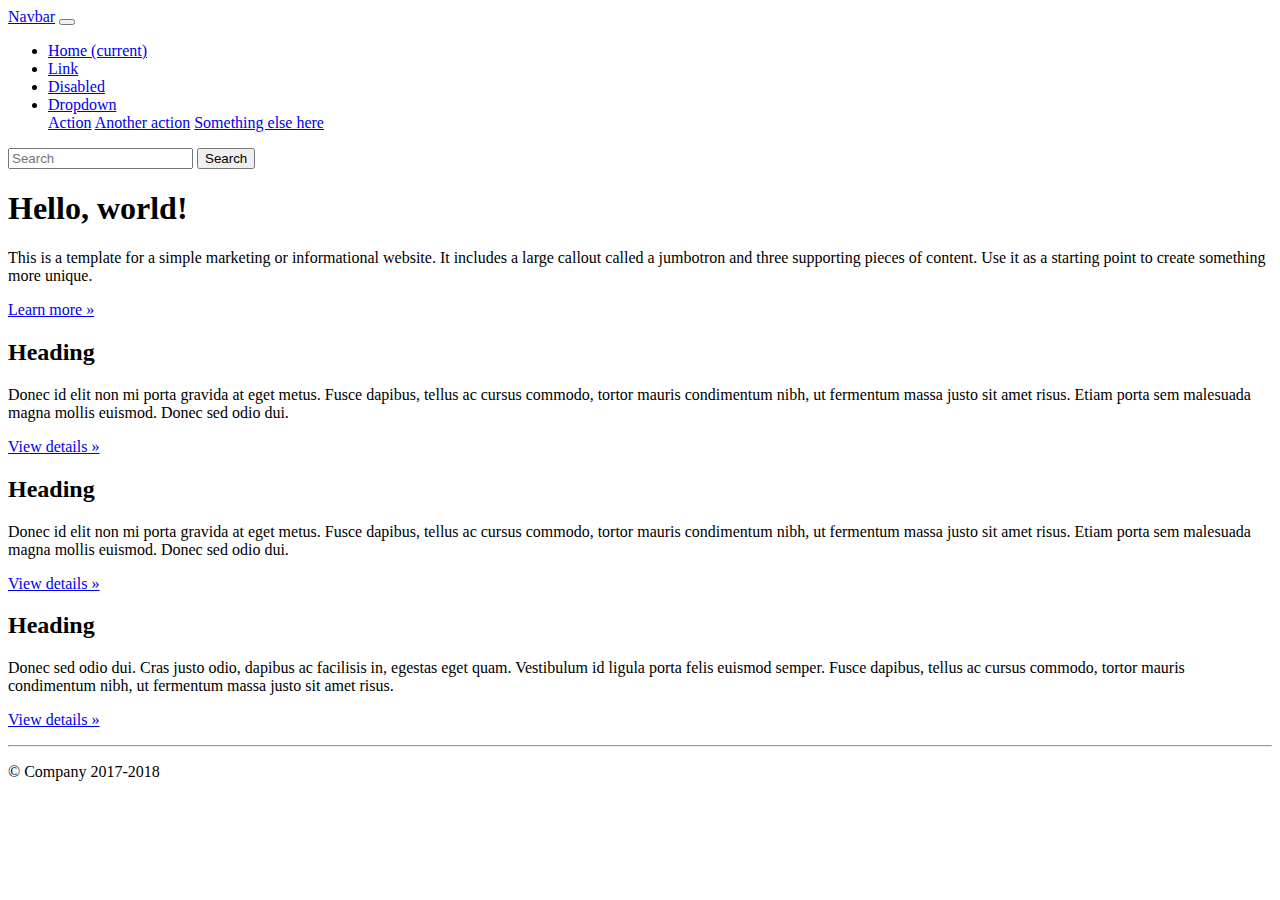
==== index.html @ dc1a375a "initial commit" ====
<!doctype html>
<html lang="en">
  <head>
    <meta charset="utf-8">
    <meta name="viewport" content="width=device-width, initial-scale=1, shrink-to-fit=no">
    <meta name="description" content="">
    <meta name="author" content="">
    <link rel="icon" href="/docs/4.0/assets/img/favicons/favicon.ico">

    <title>Jumbotron Template for Bootstrap</title>

    <link rel="canonical" href="https://getbootstrap.com/docs/4.0/examples/jumbotron/">

    <!-- Bootstrap core CSS -->
    <link href="../../dist/css/bootstrap.min.css" rel="stylesheet">

    <!-- Custom styles for this template -->
    <link href="jumbotron.css" rel="stylesheet">
  </head>

  <body>

    <nav class="navbar navbar-expand-md navbar-dark fixed-top bg-dark">
      <a class="navbar-brand" href="#">Navbar</a>
      <button class="navbar-toggler" type="button" data-toggle="collapse" data-target="#navbarsExampleDefault" aria-controls="navbarsExampleDefault" aria-expanded="false" aria-label="Toggle navigation">
        <span class="navbar-toggler-icon"></span>
      </button>

      <div class="collapse navbar-collapse" id="navbarsExampleDefault">
        <ul class="navbar-nav mr-auto">
          <li class="nav-item active">
            <a class="nav-link" href="#">Home <span class="sr-only">(current)</span></a>
          </li>
          <li class="nav-item">
            <a class="nav-link" href="#">Link</a>
          </li>
          <li class="nav-item">
            <a class="nav-link disabled" href="#">Disabled</a>
          </li>
          <li class="nav-item dropdown">
            <a class="nav-link dropdown-toggle" href="http://example.com" id="dropdown01" data-toggle="dropdown" aria-haspopup="true" aria-expanded="false">Dropdown</a>
            <div class="dropdown-menu" aria-labelledby="dropdown01">
              <a class="dropdown-item" href="#">Action</a>
              <a class="dropdown-item" href="#">Another action</a>
              <a class="dropdown-item" href="#">Something else here</a>
            </div>
          </li>
        </ul>
        <form class="form-inline my-2 my-lg-0">
          <input class="form-control mr-sm-2" type="text" placeholder="Search" aria-label="Search">
          <button class="btn btn-outline-success my-2 my-sm-0" type="submit">Search</button>
        </form>
      </div>
    </nav>

    <main role="main">

      <!-- Main jumbotron for a primary marketing message or call to action -->
      <div class="jumbotron">
        <div class="container">
          <h1 class="display-3">Hello, world!</h1>
          <p>This is a template for a simple marketing or informational website. It includes a large callout called a jumbotron and three supporting pieces of content. Use it as a starting point to create something more unique.</p>
          <p><a class="btn btn-primary btn-lg" href="#" role="button">Learn more &raquo;</a></p>
        </div>
      </div>

      <div class="container">
        <!-- Example row of columns -->
        <div class="row">
          <div class="col-md-4">
            <h2>Heading</h2>
            <p>Donec id elit non mi porta gravida at eget metus. Fusce dapibus, tellus ac cursus commodo, tortor mauris condimentum nibh, ut fermentum massa justo sit amet risus. Etiam porta sem malesuada magna mollis euismod. Donec sed odio dui. </p>
            <p><a class="btn btn-secondary" href="#" role="button">View details &raquo;</a></p>
          </div>
          <div class="col-md-4">
            <h2>Heading</h2>
            <p>Donec id elit non mi porta gravida at eget metus. Fusce dapibus, tellus ac cursus commodo, tortor mauris condimentum nibh, ut fermentum massa justo sit amet risus. Etiam porta sem malesuada magna mollis euismod. Donec sed odio dui. </p>
            <p><a class="btn btn-secondary" href="#" role="button">View details &raquo;</a></p>
          </div>
          <div class="col-md-4">
            <h2>Heading</h2>
            <p>Donec sed odio dui. Cras justo odio, dapibus ac facilisis in, egestas eget quam. Vestibulum id ligula porta felis euismod semper. Fusce dapibus, tellus ac cursus commodo, tortor mauris condimentum nibh, ut fermentum massa justo sit amet risus.</p>
            <p><a class="btn btn-secondary" href="#" role="button">View details &raquo;</a></p>
          </div>
        </div>

        <hr>

      </div> <!-- /container -->

    </main>

    <footer class="container">
      <p>&copy; Company 2017-2018</p>
    </footer>

    <!-- Bootstrap core JavaScript
    ================================================== -->
    <!-- Placed at the end of the document so the pages load faster -->
    <script src="https://code.jquery.com/jquery-3.2.1.slim.min.js" integrity="sha384-KJ3o2DKtIkvYIK3UENzmM7KCkRr/rE9/Qpg6aAZGJwFDMVNA/GpGFF93hXpG5KkN" crossorigin="anonymous"></script>
    <script>window.jQuery || document.write('<script src="../../assets/js/vendor/jquery-slim.min.js"><\/script>')</script>
    <script src="../../assets/js/vendor/popper.min.js"></script>
    <script src="../../dist/js/bootstrap.min.js"></script>
  </body>
</html>
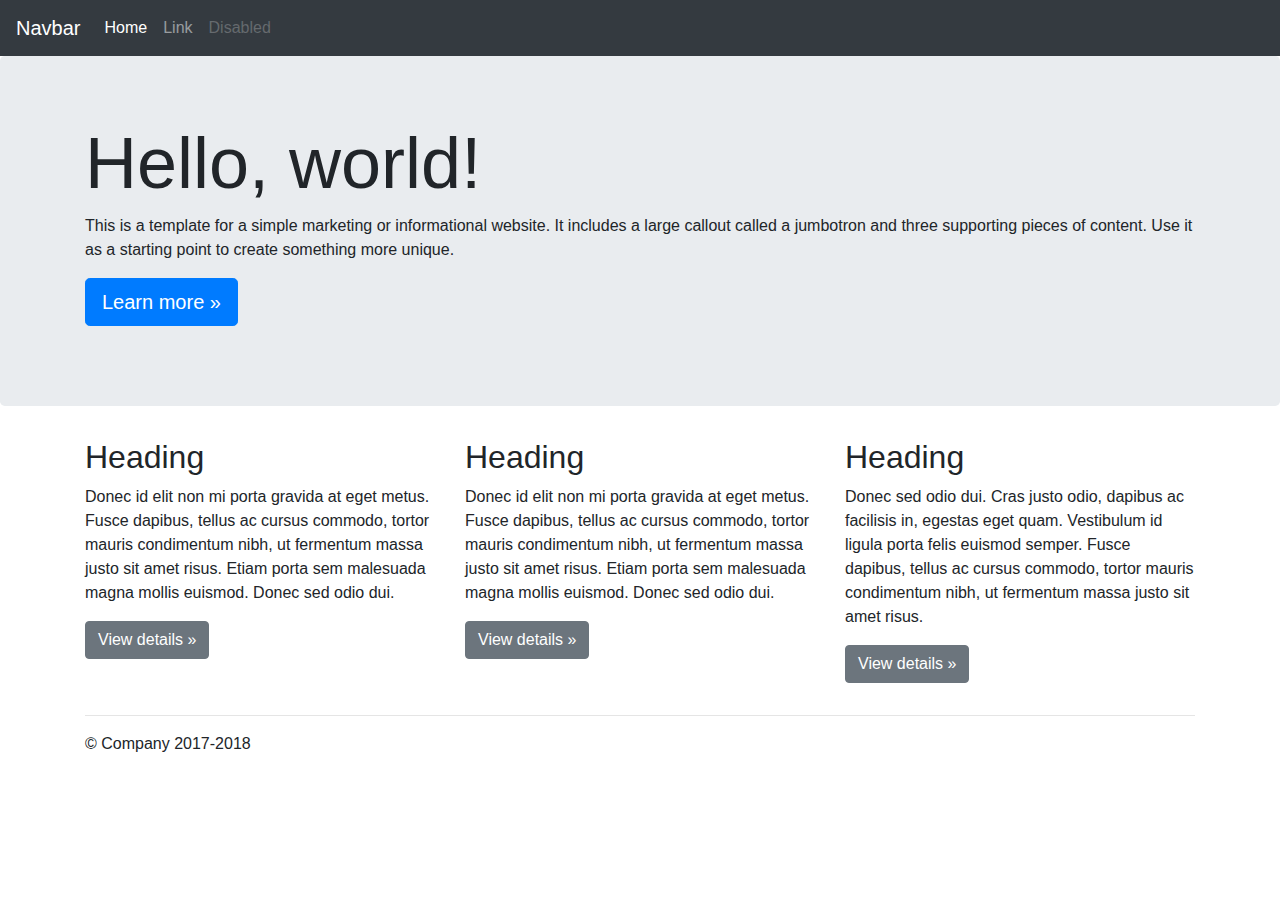
==== commit 09938315: "updates" ====
--- a/index.html
+++ b/index.html
@@ -1,27 +1,37 @@
-
 <!doctype html>
 <html lang="en">
   <head>
+    <!-- Required meta tags -->
     <meta charset="utf-8">
     <meta name="viewport" content="width=device-width, initial-scale=1, shrink-to-fit=no">
-    <meta name="description" content="">
-    <meta name="author" content="">
-    <link rel="icon" href="/docs/4.0/assets/img/favicons/favicon.ico">
 
-    <title>Jumbotron Template for Bootstrap</title>
+    <!-- Bootstrap CSS -->
+    <link rel="stylesheet" href="https://stackpath.bootstrapcdn.com/bootstrap/4.5.2/css/bootstrap.min.css" integrity="sha384-JcKb8q3iqJ61gNV9KGb8thSsNjpSL0n8PARn9HuZOnIxN0hoP+VmmDGMN5t9UJ0Z" crossorigin="anonymous">
+    <link href="jumbotron.css" rel="stylesheet">
+    <link href="custom.css" rel="stylesheet">
 
-    <link rel="canonical" href="https://getbootstrap.com/docs/4.0/examples/jumbotron/">
+    <style>
+      .bd-placeholder-img {
+        font-size: 1.125rem;
+        text-anchor: middle;
+        -webkit-user-select: none;
+        -moz-user-select: none;
+        -ms-user-select: none;
+        user-select: none;
+      }
 
-    <!-- Bootstrap core CSS -->
-    <link href="../../dist/css/bootstrap.min.css" rel="stylesheet">
+      @media (min-width: 768px) {
+        .bd-placeholder-img-lg {
+          font-size: 3.5rem;
+        }
+      }
+    </style>
 
-    <!-- Custom styles for this template -->
-    <link href="jumbotron.css" rel="stylesheet">
+    <title>Hello, world!</title>
+
   </head>
-
   <body>
-
-    <nav class="navbar navbar-expand-md navbar-dark fixed-top bg-dark">
+        <nav class="navbar navbar-expand-md navbar-dark fixed-top bg-dark">
       <a class="navbar-brand" href="#">Navbar</a>
       <button class="navbar-toggler" type="button" data-toggle="collapse" data-target="#navbarsExampleDefault" aria-controls="navbarsExampleDefault" aria-expanded="false" aria-label="Toggle navigation">
         <span class="navbar-toggler-icon"></span>
@@ -38,19 +48,7 @@
           <li class="nav-item">
             <a class="nav-link disabled" href="#">Disabled</a>
           </li>
-          <li class="nav-item dropdown">
-            <a class="nav-link dropdown-toggle" href="http://example.com" id="dropdown01" data-toggle="dropdown" aria-haspopup="true" aria-expanded="false">Dropdown</a>
-            <div class="dropdown-menu" aria-labelledby="dropdown01">
-              <a class="dropdown-item" href="#">Action</a>
-              <a class="dropdown-item" href="#">Another action</a>
-              <a class="dropdown-item" href="#">Something else here</a>
-            </div>
-          </li>
         </ul>
-        <form class="form-inline my-2 my-lg-0">
-          <input class="form-control mr-sm-2" type="text" placeholder="Search" aria-label="Search">
-          <button class="btn btn-outline-success my-2 my-sm-0" type="submit">Search</button>
-        </form>
       </div>
     </nav>
 
@@ -94,13 +92,5 @@
     <footer class="container">
       <p>&copy; Company 2017-2018</p>
     </footer>
-
-    <!-- Bootstrap core JavaScript
-    ================================================== -->
-    <!-- Placed at the end of the document so the pages load faster -->
-    <script src="https://code.jquery.com/jquery-3.2.1.slim.min.js" integrity="sha384-KJ3o2DKtIkvYIK3UENzmM7KCkRr/rE9/Qpg6aAZGJwFDMVNA/GpGFF93hXpG5KkN" crossorigin="anonymous"></script>
-    <script>window.jQuery || document.write('<script src="../../assets/js/vendor/jquery-slim.min.js"><\/script>')</script>
-    <script src="../../assets/js/vendor/popper.min.js"></script>
-    <script src="../../dist/js/bootstrap.min.js"></script>
   </body>
-</html>
+</html>--- a/jumbotron.css
+++ b/jumbotron.css
@@ -0,0 +1,3 @@
+body {
+  padding-top: 3.5rem;
+}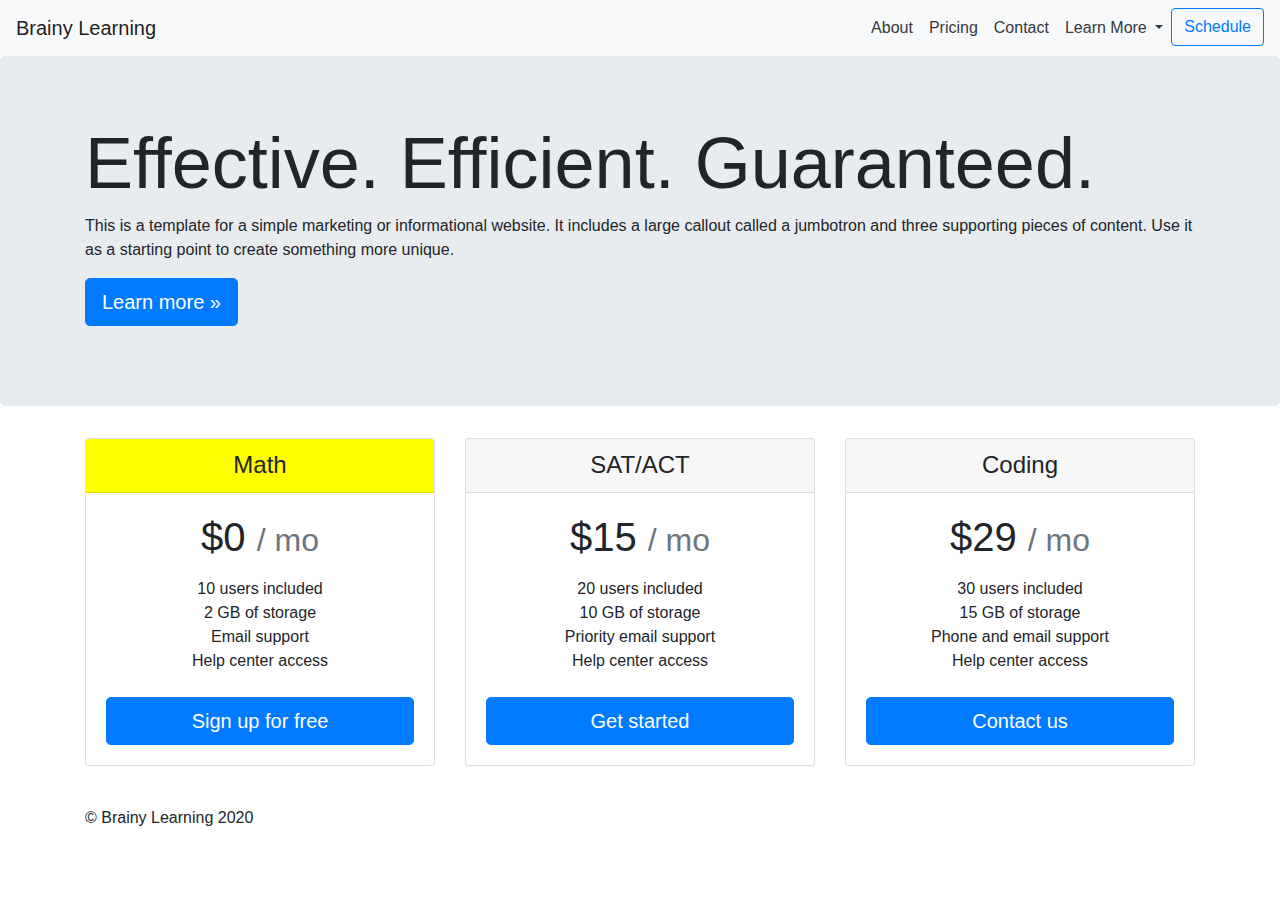
==== commit f7975cc3: "new" ====
--- a/index.html
+++ b/index.html
@@ -7,7 +7,6 @@
 
     <!-- Bootstrap CSS -->
     <link rel="stylesheet" href="https://stackpath.bootstrapcdn.com/bootstrap/4.5.2/css/bootstrap.min.css" integrity="sha384-JcKb8q3iqJ61gNV9KGb8thSsNjpSL0n8PARn9HuZOnIxN0hoP+VmmDGMN5t9UJ0Z" crossorigin="anonymous">
-    <link href="jumbotron.css" rel="stylesheet">
     <link href="custom.css" rel="stylesheet">
 
     <style>
@@ -31,22 +30,34 @@
 
   </head>
   <body>
-        <nav class="navbar navbar-expand-md navbar-dark fixed-top bg-dark">
-      <a class="navbar-brand" href="#">Navbar</a>
-      <button class="navbar-toggler" type="button" data-toggle="collapse" data-target="#navbarsExampleDefault" aria-controls="navbarsExampleDefault" aria-expanded="false" aria-label="Toggle navigation">
+    <nav class="navbar navbar-expand-lg navbar-light bg-light">
+      <a class="navbar-brand" href="#">Brainy Learning</a>
+      <button class="navbar-toggler" type="button" data-toggle="collapse" data-target="#navbarNavDropdown" aria-controls="navbarNavDropdown" aria-expanded="false" aria-label="Toggle navigation">
         <span class="navbar-toggler-icon"></span>
       </button>
-
-      <div class="collapse navbar-collapse" id="navbarsExampleDefault">
-        <ul class="navbar-nav mr-auto">
+      <div class="collapse navbar-collapse" id="navbarNavDropdown">
+        <ul class="navbar-nav ml-auto">
           <li class="nav-item active">
-            <a class="nav-link" href="#">Home <span class="sr-only">(current)</span></a>
+            <a class="nav-link text-dark" href="#">About <span class="sr-only">(current)</span></a>
           </li>
           <li class="nav-item">
-            <a class="nav-link" href="#">Link</a>
+            <a class="nav-link text-dark" href="#">Pricing</a>
           </li>
           <li class="nav-item">
-            <a class="nav-link disabled" href="#">Disabled</a>
+            <a class="nav-link text-dark" href="#">Contact</a>
+          </li>
+          <li class="nav-item dropdown">
+            <a class="nav-link dropdown-toggle text-dark" href="#" id="navbarDropdownMenuLink" role="button" data-toggle="dropdown" aria-haspopup="true" aria-expanded="false">
+              Learn More
+            </a>
+            <div class="dropdown-menu" aria-labelledby="navbarDropdownMenuLink">
+              <a class="dropdown-item" href="#">Math</a>
+              <a class="dropdown-item" href="#">SAT/ACT</a>
+              <a class="dropdown-item" href="#">Coding</a>
+            </div>
+          </li>
+          <li class="nav-item">
+            <a class="btn btn-outline-primary" href="#">Schedule</a>
           </li>
         </ul>
       </div>
@@ -57,40 +68,69 @@
       <!-- Main jumbotron for a primary marketing message or call to action -->
       <div class="jumbotron">
         <div class="container">
-          <h1 class="display-3">Hello, world!</h1>
+          <h1 class="display-3">Effective. Efficient. Guaranteed.</h1>
           <p>This is a template for a simple marketing or informational website. It includes a large callout called a jumbotron and three supporting pieces of content. Use it as a starting point to create something more unique.</p>
           <p><a class="btn btn-primary btn-lg" href="#" role="button">Learn more &raquo;</a></p>
         </div>
       </div>
 
-      <div class="container">
-        <!-- Example row of columns -->
-        <div class="row">
-          <div class="col-md-4">
-            <h2>Heading</h2>
-            <p>Donec id elit non mi porta gravida at eget metus. Fusce dapibus, tellus ac cursus commodo, tortor mauris condimentum nibh, ut fermentum massa justo sit amet risus. Etiam porta sem malesuada magna mollis euismod. Donec sed odio dui. </p>
-            <p><a class="btn btn-secondary" href="#" role="button">View details &raquo;</a></p>
+    <div class="container">
+      <div class="card-deck mb-3 text-center">
+        <div class="card mb-4 box-shadow">
+          <div class="math-card card-header">
+            <h4 class="my-0 font-weight-normal">Math</h4>
           </div>
-          <div class="col-md-4">
-            <h2>Heading</h2>
-            <p>Donec id elit non mi porta gravida at eget metus. Fusce dapibus, tellus ac cursus commodo, tortor mauris condimentum nibh, ut fermentum massa justo sit amet risus. Etiam porta sem malesuada magna mollis euismod. Donec sed odio dui. </p>
-            <p><a class="btn btn-secondary" href="#" role="button">View details &raquo;</a></p>
-          </div>
-          <div class="col-md-4">
-            <h2>Heading</h2>
-            <p>Donec sed odio dui. Cras justo odio, dapibus ac facilisis in, egestas eget quam. Vestibulum id ligula porta felis euismod semper. Fusce dapibus, tellus ac cursus commodo, tortor mauris condimentum nibh, ut fermentum massa justo sit amet risus.</p>
-            <p><a class="btn btn-secondary" href="#" role="button">View details &raquo;</a></p>
+          <div class="card-body">
+            <h1 class="card-title pricing-card-title">$0 <small class="text-muted">/ mo</small></h1>
+            <ul class="list-unstyled mt-3 mb-4">
+              <li>10 users included</li>
+              <li>2 GB of storage</li>
+              <li>Email support</li>
+              <li>Help center access</li>
+            </ul>
+            <button type="button" class="btn btn-lg btn-block btn-primary">Sign up for free</button>
           </div>
         </div>
-
-        <hr>
-
-      </div> <!-- /container -->
-
+        <div class="card mb-4 box-shadow">
+          <div class="card-header">
+            <h4 class="my-0 font-weight-normal">SAT/ACT</h4>
+          </div>
+          <div class="card-body">
+            <h1 class="card-title pricing-card-title">$15 <small class="text-muted">/ mo</small></h1>
+            <ul class="list-unstyled mt-3 mb-4">
+              <li>20 users included</li>
+              <li>10 GB of storage</li>
+              <li>Priority email support</li>
+              <li>Help center access</li>
+            </ul>
+            <button type="button" class="btn btn-lg btn-block btn-primary">Get started</button>
+          </div>
+        </div>
+        <div class="card mb-4 box-shadow">
+          <div class="card-header">
+            <h4 class="my-0 font-weight-normal">Coding</h4>
+          </div>
+          <div class="card-body">
+            <h1 class="card-title pricing-card-title">$29 <small class="text-muted">/ mo</small></h1>
+            <ul class="list-unstyled mt-3 mb-4">
+              <li>30 users included</li>
+              <li>15 GB of storage</li>
+              <li>Phone and email support</li>
+              <li>Help center access</li>
+            </ul>
+            <button type="button" class="btn btn-lg btn-block btn-primary">Contact us</button>
+          </div>
+        </div>
+      </div>
     </main>
 
     <footer class="container">
-      <p>&copy; Company 2017-2018</p>
+      <p>&copy; Brainy Learning 2020</p>
     </footer>
   </body>
+
+  <script src="https://code.jquery.com/jquery-3.2.1.slim.min.js" integrity="sha384-KJ3o2DKtIkvYIK3UENzmM7KCkRr/rE9/Qpg6aAZGJwFDMVNA/GpGFF93hXpG5KkN" crossorigin="anonymous"></script>
+  <script src="https://cdnjs.cloudflare.com/ajax/libs/popper.js/1.12.9/umd/popper.min.js" integrity="sha384-ApNbgh9B+Y1QKtv3Rn7W3mgPxhU9K/ScQsAP7hUibX39j7fakFPskvXusvfa0b4Q" crossorigin="anonymous"></script>
+  <script src="https://maxcdn.bootstrapcdn.com/bootstrap/4.0.0/js/bootstrap.min.js" integrity="sha384-JZR6Spejh4U02d8jOt6vLEHfe/JQGiRRSQQxSfFWpi1MquVdAyjUar5+76PVCmYl" crossorigin="anonymous"></script>
+
 </html>--- a/custom.css
+++ b/custom.css
@@ -0,0 +1,11 @@
+.math-card {
+  background-color: yellow;
+}
+
+.sat-card {
+  background-color: yellow;
+}
+
+.coding-card {
+  background-color: yellow;
+}